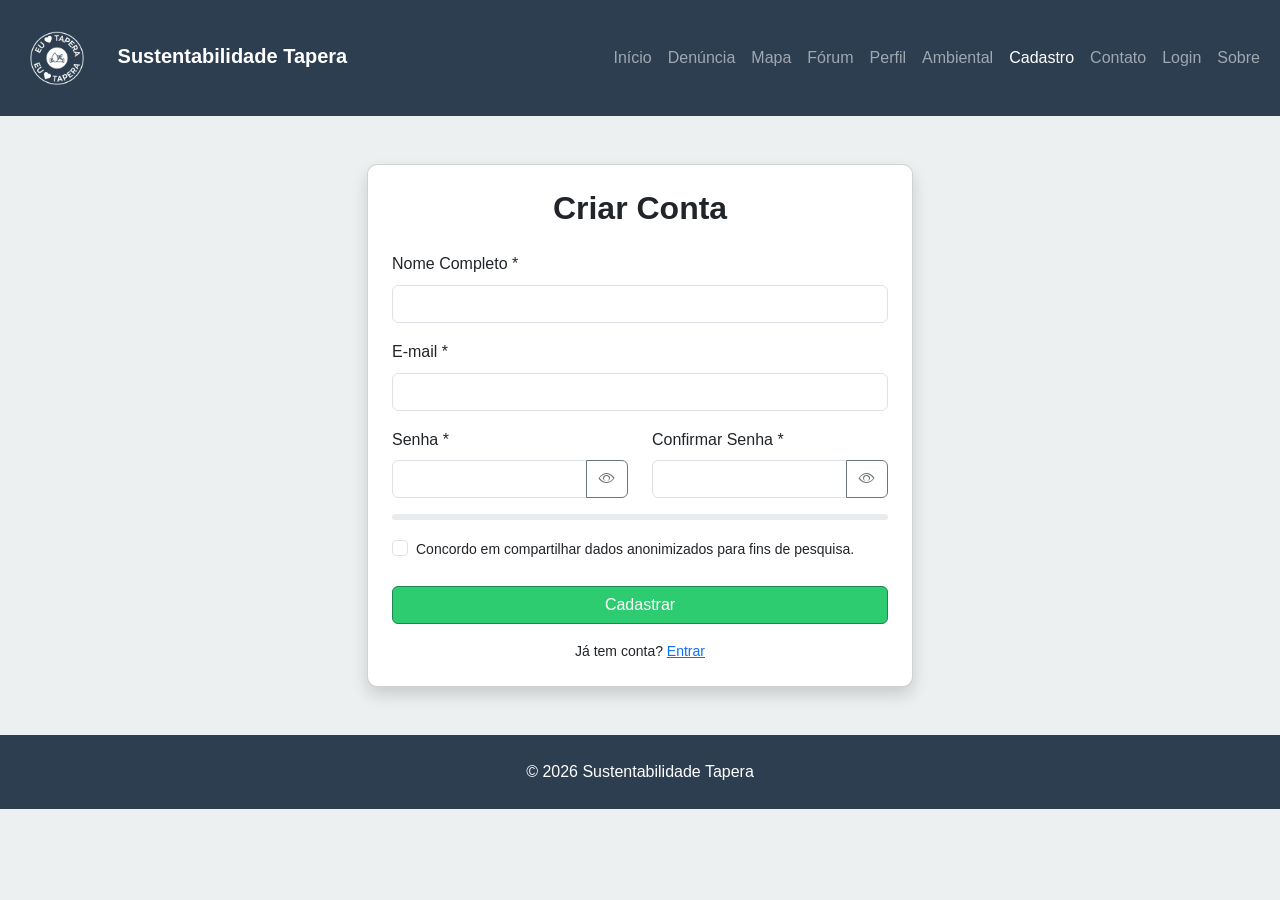
==== sustentabilidade/src/main/resources/static/cadastro.html @ 71b48f4e "Primeiro commit do projeto" ====
<!DOCTYPE html>
<html lang="pt-BR">
<head>
    <meta charset="UTF-8">
    <title>Sustentabilidade Tapera - ODS 6</title>
    <meta name="viewport" content="width=device-width, initial-scale=1.0">
    <link rel="stylesheet" href="https://cdn.jsdelivr.net/npm/bootstrap@5.3.3/dist/css/bootstrap.min.css">
    <link rel="stylesheet" href="https://cdn.jsdelivr.net/npm/bootstrap-icons@1.11.0/font/bootstrap-icons.css">
    <link rel="stylesheet" href="style.css">
</head>
<body>

<nav class="navbar navbar-expand-lg navbar-dark" style="background-color: var(--dark-color);">
    <div class="container-fluid">
        <a class="navbar-brand fw-bold" href="index.html">
            <img src="img/Logo_cor_branca.png" alt="Logo Tapera" class="navbar-logo"> Sustentabilidade Tapera
        </a>
        <button class="navbar-toggler" type="button" data-bs-toggle="collapse" data-bs-target="#navbarNav"><span class="navbar-toggler-icon"></span></button>
        <div class="collapse navbar-collapse" id="navbarNav">
            <ul class="navbar-nav ms-auto">
                <li class="nav-item"><a class="nav-link" href="index.html">Início</a></li>
                <li class="nav-item"><a class="nav-link" href="denuncia.html">Denúncia</a></li>
                <li class="nav-item"><a class="nav-link" href="infoMap.html">Mapa</a></li>
                <li class="nav-item"><a class="nav-link" href="forum.html">Fórum</a></li>
                <li class="nav-item"><a class="nav-link" href="perfil.html">Perfil</a></li>
                <li class="nav-item"><a class="nav-link" href="ambiental.html">Ambiental</a></li>
                <li class="nav-item"><a class="nav-link active" href="cadastro.html">Cadastro</a></li>
                <li class="nav-item"><a class="nav-link" href="contato.html">Contato</a></li>
                <li class="nav-item"><a class="nav-link" href="login.html">Login</a></li>
                <li class="nav-item"><a class="nav-link" href="sobre.html">Sobre</a></li>
            </ul>
        </div>
    </div>
</nav>

<main class="container py-5">
    <div class="row justify-content-center">
        <div class="col-md-6">
            <div class="card shadow p-4" style="border-radius: var(--border-radius);">
                <h2 class="fw-bold text-center mb-4">Criar Conta</h2>
                <div id="alerta" class="alert d-none mb-3" role="alert"></div>

                <form id="cadastroForm" novalidate>
                    <div class="mb-3">
                        <label class="form-label">Nome Completo *</label>
                        <input type="text" id="inputNome" class="form-control" required>
                    </div>

                    <div class="mb-3">
                        <label class="form-label">E-mail *</label>
                        <input type="email" id="inputEmail" class="form-control" required>
                    </div>

                    <div class="row">
                        <div class="col-md-6 mb-3">
                            <label class="form-label">Senha *</label>
                            <div class="input-group">
                                <input type="password" id="inputSenha" class="form-control" required minlength="6">
                                <button type="button" class="btn btn-outline-secondary btn-ver-senha" data-alvo="inputSenha"><i class="bi bi-eye"></i></button>
                            </div>
                        </div>
                        <div class="col-md-6 mb-3">
                            <label class="form-label">Confirmar Senha *</label>
                            <div class="input-group">
                                <input type="password" id="inputConfirmar" class="form-control" required>
                                <button type="button" class="btn btn-outline-secondary btn-ver-senha" data-alvo="inputConfirmar"><i class="bi bi-eye"></i></button>
                            </div>
                        </div>
                    </div>

                    <div class="mb-3">
                        <div class="progress" style="height: 6px;"><div id="barraSenha" class="progress-bar" style="width: 0%;"></div></div>
                        <small id="textoForcaSenha" class="text-muted"></small>
                    </div>

                    <div class="mb-4 form-check">
                        <input type="checkbox" class="form-check-input" id="termos">
                        <label class="form-check-label small" for="termos">Concordo em compartilhar dados anonimizados para fins de pesquisa.</label>
                    </div>

                    <button type="submit" id="btnCadastrar" class="btn btn-success w-100" style="background-color: var(--secondary-color);">Cadastrar</button>
                    <p class="text-center mt-3 mb-0 small">Já tem conta? <a href="login.html">Entrar</a></p>
                </form>
            </div>
        </div>
    </div>
</main>

<footer class="py-4 text-white text-center" style="background-color: var(--dark-color);">
    <p class="mb-0">&copy; 2026 Sustentabilidade Tapera</p>
</footer>

<script src="https://cdn.jsdelivr.net/npm/bootstrap@5.3.3/dist/js/bootstrap.bundle.min.js"></script>
<script>
    const API_BASE = 'http://localhost:8080/api';
    const form = document.getElementById('cadastroForm');
    const alertaEl = document.getElementById('alerta');

    // Alternar visualização da senha
    document.querySelectorAll('.btn-ver-senha').forEach(btn => {
        btn.addEventListener('click', () => {
            const alvo = document.getElementById(btn.dataset.alvo);
            alvo.type = alvo.type === 'password' ? 'text' : 'password';
            btn.querySelector('i').className = alvo.type === 'password' ? 'bi bi-eye' : 'bi bi-eye-slash';
        });
    });

    // Medidor simplificado de força da senha
    document.getElementById('inputSenha').addEventListener('input', (e) => {
        const v = e.target.value;
        const pontos = (v.length >= 6) + (v.length >= 10) + /[A-Z]/.test(v) + /[0-9]/.test(v) + /[^A-Za-z0-9]/.test(v);
        const cores = ['bg-danger', 'bg-warning', 'bg-info', 'bg-primary', 'bg-success'];
        const textos = ['Muito fraca', 'Fraca', 'Média', 'Forte', 'Muito forte'];

        document.getElementById('barraSenha').style.width = (pontos * 20) + '%';
        document.getElementById('barraSenha').className = `progress-bar ${cores[pontos-1] || ''}`;
        document.getElementById('textoForcaSenha').textContent = textos[pontos-1] || '';
    });

    function mostrarAlerta(msg, tipo = 'danger') {
        alertaEl.className = `alert alert-${tipo}`;
        alertaEl.textContent = msg;
        alertaEl.classList.remove('d-none');
    }

    // Envio do formulário para a API Java
    form.addEventListener('submit', async (e) => {
        e.preventDefault();
        alertaEl.classList.add('d-none');

        const nome = document.getElementById('inputNome').value.trim();
        const email = document.getElementById('inputEmail').value.trim();
        const senha = document.getElementById('inputSenha').value;

        if (!nome || !email || !senha) return mostrarAlerta('Preencha os campos obrigatórios.');
        if (senha.length < 6) return mostrarAlerta('A senha deve ter pelo menos 6 caracteres.');
        if (senha !== document.getElementById('inputConfirmar').value) return mostrarAlerta('As senhas não coincidem.');

        const btn = document.getElementById('btnCadastrar');
        btn.disabled = true;
        btn.innerHTML = `<span class="spinner-border spinner-border-sm me-2"></span> Processando...`;

        try {
            const resp = await fetch(`${API_BASE}/usuarios`, {
                method: 'POST',
                headers: { 'Content-Type': 'application/json' },
                body: JSON.stringify({ nome, email, senha })
            });

            const data = resp.headers.get('content-type')?.includes('application/json') ? await resp.json() : {};

            if (!resp.ok) {
                throw new Error(data.erro || data.mensagem || data.message || 'Erro no servidor Java.');
            }

            localStorage.setItem('tapera_usuario', JSON.stringify(data.usuario ?? data));
            mostrarAlerta(`Conta criada com sucesso! Redirecionando...`, 'success');
            setTimeout(() => window.location.href = 'login.html', 2000);

        } catch (error) {
            mostrarAlerta(error.message === 'Failed to fetch' ? 'Erro: Não foi possível conectar ao servidor Java.' : error.message);
        } finally {
            btn.disabled = false;
            btn.innerHTML = 'Cadastrar';
        }
    });
</script>
</body>
</html>
---- sustentabilidade/src/main/resources/static/style.css ----
/* Variáveis de Cores ODS 6 */
:root {
    --primary-color: #3498db; /* Azul primário - Água/Saneamento */
    --secondary-color: #2ecc71; /* Verde - Sustentabilidade/Resolução */
    --danger-color: #e74c3c; /* Vermelho - Denúncia/Alerta */
    --dark-color: #2c3e50; /* Cor de texto escuro/Navbar/Footer */
    --light-color: #ecf0f1; /* Cor de fundo claro */
    --card-shadow: 0 5px 20px rgba(0, 0, 0, 0.08);
    --border-radius: 10px;
    --transition: all 0.3s ease;
}

body {
    font-family: 'Inter', 'Segoe UI', Geneva, Verdana, sans-serif;
    background: var(--light-color);
    min-height: 100vh;
    line-height: 1.6;
}

/* ----------------------------------------------------- */
/* ESTILIZAÇÃO DE IMAGENS E BOOTSTRAP */
/* ----------------------------------------------------- */

/* Logo na Navbar */
.navbar-logo {
    height: 90px;
    margin-right: 10px;
    vertical-align: middle;
}

/* Logo no Footer */
.navbar-logo-footer {
    height: 25px;
    margin-right: 5px;
    vertical-align: text-top;
}

/* Ajuste de cores Bootstrap */
.btn-primary {
    background-color: var(--primary-color);
    border-color: var(--primary-color);
}

.btn-secondary {
    background-color: var(--secondary-color);
    border-color: var(--secondary-color);
}

/* Banner Principal com Imagem de Fundo */
.hero-banner {
    background-image: linear-gradient(rgba(44, 62, 80, 0.65), rgba(44, 62, 80, 0.65)), url('img/banner-ods6.jpg');
    background-size: cover;
    background-position: center;
    background-attachment: fixed; /* Efeito Parallax, opcional */

    padding: 100px 0;
    padding-top: 170px; /* Offset para o Navbar fixo */
    min-height: 50vh;
}

.hero-banner h1 {
    font-size: 3.5rem;
    text-shadow: 0 3px 5px rgba(0, 0, 0, 0.3);
}

/* Cards de Serviço (Ações) */
.service-card {
    border: 1px solid rgba(0, 0, 0, 0.1);
    transition: var(--transition);
    border-radius: var(--border-radius);
    box-shadow: var(--card-shadow);
}

.service-card:hover {
    transform: translateY(-5px);
    border-color: var(--primary-color);
    box-shadow: 0 10px 30px rgba(0, 0, 0, 0.15);
}

.service-card .card-icon {
    font-size: 3.5rem;
    color: var(--primary-color);
    margin-bottom: 1rem;
    transition: var(--transition);
}

/* Accordion Customizado */
.accordion-button:not(.collapsed) {
    background-color: var(--primary-color);
    color: white;
    box-shadow: 0 0 0 0.25rem rgba(52, 152, 219, 0.25);
}

.accordion-item {
    border-radius: var(--border-radius) !important;
    margin-bottom: 10px;
    box-shadow: var(--card-shadow);
}

/* Footer (Fundo escuro para contraste) */
footer {
    background-color: var(--dark-color) !important;
}

/* Estilo para as páginas secundárias (para reutilização) */
.secondary-page-content {
    padding-top: 100px; /* Espaçamento para Navbar fixa */
    min-height: 80vh;
}

/* Mapa Leaflet - Necessário definir altura */
#mapid {
    height: 500px;
    width: 100%;
    border-radius: var(--border-radius);
    margin-top: 20px;
}

/* Ajuste o valor '500px' para a altura que ficar melhor no seu layout */
.carousel-inner img {
    height: 400px; /* ou use 'vh' para altura relativa à tela, ex: 60vh */
    object-fit: cover;
}

/* ----------------------------------------------------- */
/* RESPONSIVIDADE */
/* ----------------------------------------------------- */

@media (max-width: 768px) {
    .hero-banner {
        padding: 80px 0;
        padding-top: 150px;
    }

    .hero-banner h1 {
        font-size: 2.5rem;
    }

    /* Centraliza o texto no footer para mobile */
    .col-md-6.text-md-end {
        text-align: center !important;
    }

    .col-md-6.mb-3.mb-md-0 {
        text-align: center !important;
        margin-bottom: 20px !important;
    }
}
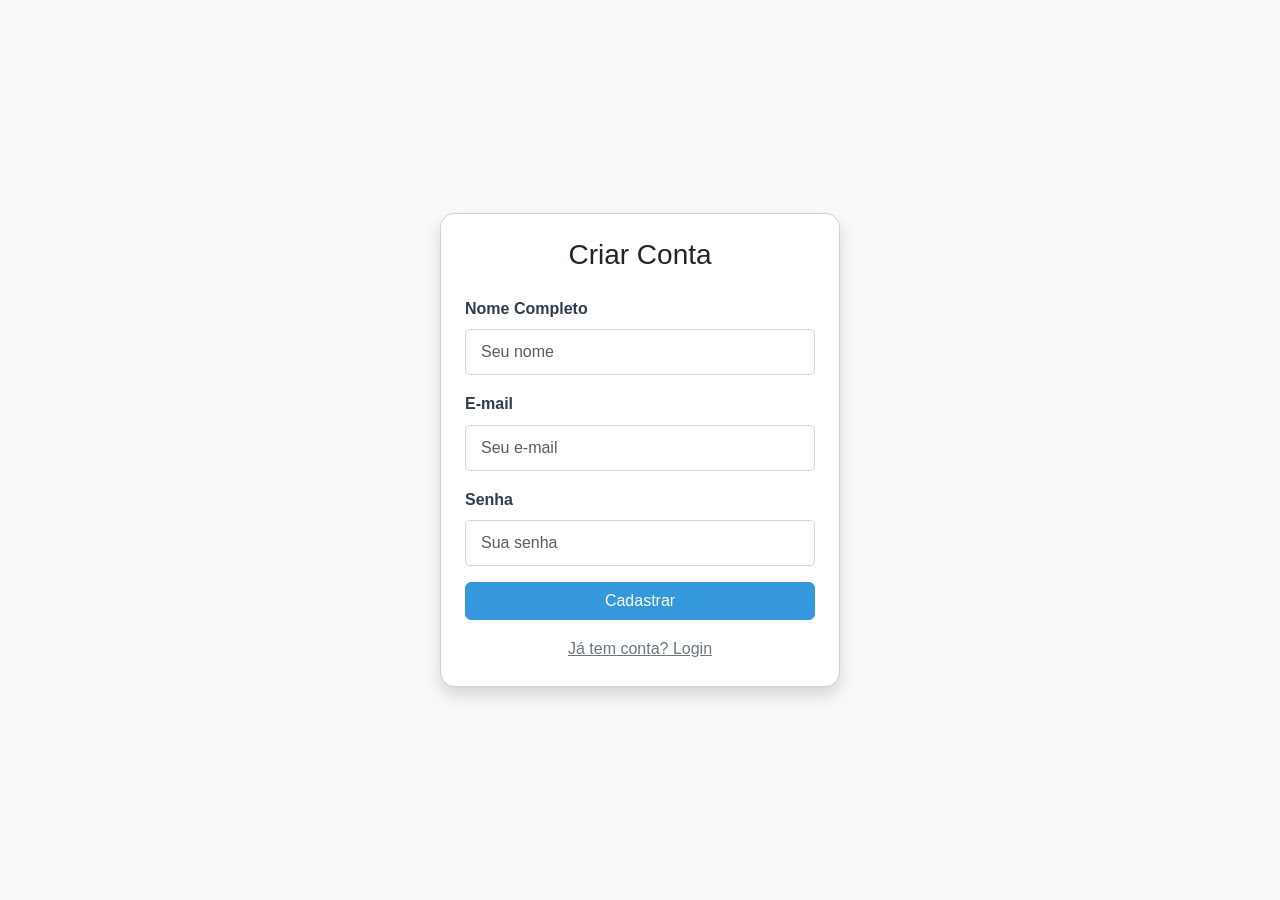
==== commit 7ca12722: "Finalizando html de denúncia e integração com mapa" ====
--- a/sustentabilidade/src/main/resources/static/cadastro.html
+++ b/sustentabilidade/src/main/resources/static/cadastro.html
@@ -2,168 +2,64 @@
 <html lang="pt-BR">
 <head>
     <meta charset="UTF-8">
-    <title>Sustentabilidade Tapera - ODS 6</title>
     <meta name="viewport" content="width=device-width, initial-scale=1.0">
-    <link rel="stylesheet" href="https://cdn.jsdelivr.net/npm/bootstrap@5.3.3/dist/css/bootstrap.min.css">
-    <link rel="stylesheet" href="https://cdn.jsdelivr.net/npm/bootstrap-icons@1.11.0/font/bootstrap-icons.css">
-    <link rel="stylesheet" href="style.css">
+    <title>Cadastro | Sustentabilidade Tapera</title>
+    <link href="https://cdn.jsdelivr.net/npm/bootstrap@5.3.3/dist/css/bootstrap.min.css" rel="stylesheet">
+    <link rel="stylesheet" href="meuestilo.css">
 </head>
-<body>
+<body class="bg-light d-flex align-items-center justify-content-center" style="height: 100vh;">
 
-<nav class="navbar navbar-expand-lg navbar-dark" style="background-color: var(--dark-color);">
-    <div class="container-fluid">
-        <a class="navbar-brand fw-bold" href="index.html">
-            <img src="img/Logo_cor_branca.png" alt="Logo Tapera" class="navbar-logo"> Sustentabilidade Tapera
-        </a>
-        <button class="navbar-toggler" type="button" data-bs-toggle="collapse" data-bs-target="#navbarNav"><span class="navbar-toggler-icon"></span></button>
-        <div class="collapse navbar-collapse" id="navbarNav">
-            <ul class="navbar-nav ms-auto">
-                <li class="nav-item"><a class="nav-link" href="index.html">Início</a></li>
-                <li class="nav-item"><a class="nav-link" href="denuncia.html">Denúncia</a></li>
-                <li class="nav-item"><a class="nav-link" href="infoMap.html">Mapa</a></li>
-                <li class="nav-item"><a class="nav-link" href="forum.html">Fórum</a></li>
-                <li class="nav-item"><a class="nav-link" href="perfil.html">Perfil</a></li>
-                <li class="nav-item"><a class="nav-link" href="ambiental.html">Ambiental</a></li>
-                <li class="nav-item"><a class="nav-link active" href="cadastro.html">Cadastro</a></li>
-                <li class="nav-item"><a class="nav-link" href="contato.html">Contato</a></li>
-                <li class="nav-item"><a class="nav-link" href="login.html">Login</a></li>
-                <li class="nav-item"><a class="nav-link" href="sobre.html">Sobre</a></li>
-            </ul>
+<div class="card shadow p-4" style="width: 400px; border-radius: 15px;">
+    <h3 class="text-center mb-4">Criar Conta</h3>
+    <form id="formCadastro">
+        <div class="mb-3">
+            <label for="nome" class="form-label">Nome Completo</label>
+            <input type="text" class="form-control" id="nome" placeholder="Seu nome" required>
         </div>
-    </div>
-</nav>
+        <div class="mb-3">
+            <label for="login" class="form-label">E-mail</label>
+            <input type="email" class="form-control" id="login" placeholder="Seu e-mail" required>
+        </div>
+        <div class="mb-3">
+            <label for="senha" class="form-label">Senha</label>
+            <input type="password" class="form-control" id="senha" placeholder="Sua senha" required>
+        </div>
+        <button type="submit" class="btn btn-primary w-100">Cadastrar</button>
+        <a href="login.html" class="d-block text-center mt-3 text-secondary">Já tem conta? Login</a>
+    </form>
+</div>
 
-<main class="container py-5">
-    <div class="row justify-content-center">
-        <div class="col-md-6">
-            <div class="card shadow p-4" style="border-radius: var(--border-radius);">
-                <h2 class="fw-bold text-center mb-4">Criar Conta</h2>
-                <div id="alerta" class="alert d-none mb-3" role="alert"></div>
+<script>
+    document.getElementById('formCadastro').addEventListener('submit', async (e) => {
+        e.preventDefault();
 
-                <form id="cadastroForm" novalidate>
-                    <div class="mb-3">
-                        <label class="form-label">Nome Completo *</label>
-                        <input type="text" id="inputNome" class="form-control" required>
-                    </div>
-
-                    <div class="mb-3">
-                        <label class="form-label">E-mail *</label>
-                        <input type="email" id="inputEmail" class="form-control" required>
-                    </div>
-
-                    <div class="row">
-                        <div class="col-md-6 mb-3">
-                            <label class="form-label">Senha *</label>
-                            <div class="input-group">
-                                <input type="password" id="inputSenha" class="form-control" required minlength="6">
-                                <button type="button" class="btn btn-outline-secondary btn-ver-senha" data-alvo="inputSenha"><i class="bi bi-eye"></i></button>
-                            </div>
-                        </div>
-                        <div class="col-md-6 mb-3">
-                            <label class="form-label">Confirmar Senha *</label>
-                            <div class="input-group">
-                                <input type="password" id="inputConfirmar" class="form-control" required>
-                                <button type="button" class="btn btn-outline-secondary btn-ver-senha" data-alvo="inputConfirmar"><i class="bi bi-eye"></i></button>
-                            </div>
-                        </div>
-                    </div>
-
-                    <div class="mb-3">
-                        <div class="progress" style="height: 6px;"><div id="barraSenha" class="progress-bar" style="width: 0%;"></div></div>
-                        <small id="textoForcaSenha" class="text-muted"></small>
-                    </div>
-
-                    <div class="mb-4 form-check">
-                        <input type="checkbox" class="form-check-input" id="termos">
-                        <label class="form-check-label small" for="termos">Concordo em compartilhar dados anonimizados para fins de pesquisa.</label>
-                    </div>
-
-                    <button type="submit" id="btnCadastrar" class="btn btn-success w-100" style="background-color: var(--secondary-color);">Cadastrar</button>
-                    <p class="text-center mt-3 mb-0 small">Já tem conta? <a href="login.html">Entrar</a></p>
-                </form>
-            </div>
-        </div>
-    </div>
-</main>
-
-<footer class="py-4 text-white text-center" style="background-color: var(--dark-color);">
-    <p class="mb-0">&copy; 2026 Sustentabilidade Tapera</p>
-</footer>
-
-<script src="https://cdn.jsdelivr.net/npm/bootstrap@5.3.3/dist/js/bootstrap.bundle.min.js"></script>
-<script>
-    const API_BASE = 'http://localhost:8080/api';
-    const form = document.getElementById('cadastroForm');
-    const alertaEl = document.getElementById('alerta');
-
-    // Alternar visualização da senha
-    document.querySelectorAll('.btn-ver-senha').forEach(btn => {
-        btn.addEventListener('click', () => {
-            const alvo = document.getElementById(btn.dataset.alvo);
-            alvo.type = alvo.type === 'password' ? 'text' : 'password';
-            btn.querySelector('i').className = alvo.type === 'password' ? 'bi bi-eye' : 'bi bi-eye-slash';
-        });
-    });
-
-    // Medidor simplificado de força da senha
-    document.getElementById('inputSenha').addEventListener('input', (e) => {
-        const v = e.target.value;
-        const pontos = (v.length >= 6) + (v.length >= 10) + /[A-Z]/.test(v) + /[0-9]/.test(v) + /[^A-Za-z0-9]/.test(v);
-        const cores = ['bg-danger', 'bg-warning', 'bg-info', 'bg-primary', 'bg-success'];
-        const textos = ['Muito fraca', 'Fraca', 'Média', 'Forte', 'Muito forte'];
-
-        document.getElementById('barraSenha').style.width = (pontos * 20) + '%';
-        document.getElementById('barraSenha').className = `progress-bar ${cores[pontos-1] || ''}`;
-        document.getElementById('textoForcaSenha').textContent = textos[pontos-1] || '';
-    });
-
-    function mostrarAlerta(msg, tipo = 'danger') {
-        alertaEl.className = `alert alert-${tipo}`;
-        alertaEl.textContent = msg;
-        alertaEl.classList.remove('d-none');
-    }
-
-    // Envio do formulário para a API Java
-    form.addEventListener('submit', async (e) => {
-        e.preventDefault();
-        alertaEl.classList.add('d-none');
-
-        const nome = document.getElementById('inputNome').value.trim();
-        const email = document.getElementById('inputEmail').value.trim();
-        const senha = document.getElementById('inputSenha').value;
-
-        if (!nome || !email || !senha) return mostrarAlerta('Preencha os campos obrigatórios.');
-        if (senha.length < 6) return mostrarAlerta('A senha deve ter pelo menos 6 caracteres.');
-        if (senha !== document.getElementById('inputConfirmar').value) return mostrarAlerta('As senhas não coincidem.');
-
-        const btn = document.getElementById('btnCadastrar');
-        btn.disabled = true;
-        btn.innerHTML = `<span class="spinner-border spinner-border-sm me-2"></span> Processando...`;
+        // Mapeando para "email" para coincidir com o DTO Java
+        const userData = {
+            nome: document.getElementById('nome').value,
+            email: document.getElementById('login').value,
+            senha: document.getElementById('senha').value
+        };
 
         try {
-            const resp = await fetch(`${API_BASE}/usuarios`, {
+            const response = await fetch('http://localhost:8080/api/usuarios', {
                 method: 'POST',
                 headers: { 'Content-Type': 'application/json' },
-                body: JSON.stringify({ nome, email, senha })
+                body: JSON.stringify(userData)
             });
 
-            const data = resp.headers.get('content-type')?.includes('application/json') ? await resp.json() : {};
-
-            if (!resp.ok) {
-                throw new Error(data.erro || data.mensagem || data.message || 'Erro no servidor Java.');
+            if (response.ok) {
+                alert('Usuário cadastrado com sucesso! Agora faça login.');
+                window.location.href = 'login.html';
+            } else {
+                alert('Erro ao cadastrar. Verifique os dados.');
             }
-
-            localStorage.setItem('tapera_usuario', JSON.stringify(data.usuario ?? data));
-            mostrarAlerta(`Conta criada com sucesso! Redirecionando...`, 'success');
-            setTimeout(() => window.location.href = 'login.html', 2000);
-
         } catch (error) {
-            mostrarAlerta(error.message === 'Failed to fetch' ? 'Erro: Não foi possível conectar ao servidor Java.' : error.message);
-        } finally {
-            btn.disabled = false;
-            btn.innerHTML = 'Cadastrar';
+            console.error('Erro:', error);
+            alert('Erro de conexão com o servidor.');
         }
     });
 </script>
+
+<script src="https://cdn.jsdelivr.net/npm/bootstrap@5.3.3/dist/js/bootstrap.bundle.min.js"></script>
 </body>
-</html>
+</html>
--- a/sustentabilidade/src/main/resources/static/meuestilo.css
+++ b/sustentabilidade/src/main/resources/static/meuestilo.css
@@ -0,0 +1,91 @@
+/* Variáveis de Cores ODS 6 */
+:root {
+    --primary-color: #3498db;
+    --secondary-color: #2ecc71;
+    --danger-color: #e74c3c;
+    --dark-color: #2c3e50;
+    --light-color: #ecf0f1;
+    --card-shadow: 0 5px 20px rgba(0, 0, 0, 0.08);
+    --border-radius: 10px;
+    --transition: all 0.3s ease;
+}
+
+body {
+    font-family: 'Inter', 'Segoe UI', Geneva, Verdana, sans-serif;
+    background-color: var(--light-color);
+    min-height: 100vh;
+    line-height: 1.6;
+    margin: 0;
+}
+
+/* Ajustes de Navbar */
+.navbar {
+    background-color: var(--dark-color) !important;
+}
+
+.navbar-brand {
+    font-weight: bold;
+}
+
+/* Botões */
+.btn-primary {
+    background-color: var(--primary-color) !important;
+    border-color: var(--primary-color) !important;
+    transition: var(--transition);
+}
+
+.btn-primary:hover {
+    filter: brightness(90%);
+}
+
+/* Cards */
+.service-card {
+    border: 1px solid rgba(0, 0, 0, 0.1);
+    transition: var(--transition);
+    border-radius: var(--border-radius);
+    box-shadow: var(--card-shadow);
+    background-color: white;
+}
+
+.service-card:hover {
+    transform: translateY(-5px);
+    border-color: var(--primary-color);
+    box-shadow: 0 10px 30px rgba(0, 0, 0, 0.15);
+}
+
+/* --- NOVOS ESTILOS PARA FORMULÁRIOS --- */
+.form-control {
+    border-radius: calc(var(--border-radius) / 2) !important;
+    border: 1px solid #ced4da;
+    padding: 10px 15px;
+    transition: var(--transition);
+}
+
+.form-control:focus {
+    border-color: var(--primary-color);
+    box-shadow: 0 0 0 0.25rem rgba(52, 152, 219, 0.25);
+}
+
+label {
+    font-weight: 600;
+    color: var(--dark-color);
+    margin-bottom: 5px;
+}
+
+/* Mapa Leaflet */
+#mapid {
+    height: 500px;
+    width: 100%;
+    border-radius: var(--border-radius);
+    margin-top: 20px;
+    background: #eee;
+}
+
+/* Footer */
+footer {
+    background-color: var(--dark-color) !important;
+    color: white;
+    padding: 20px;
+    text-align: center;
+    margin-top: 50px;
+}
